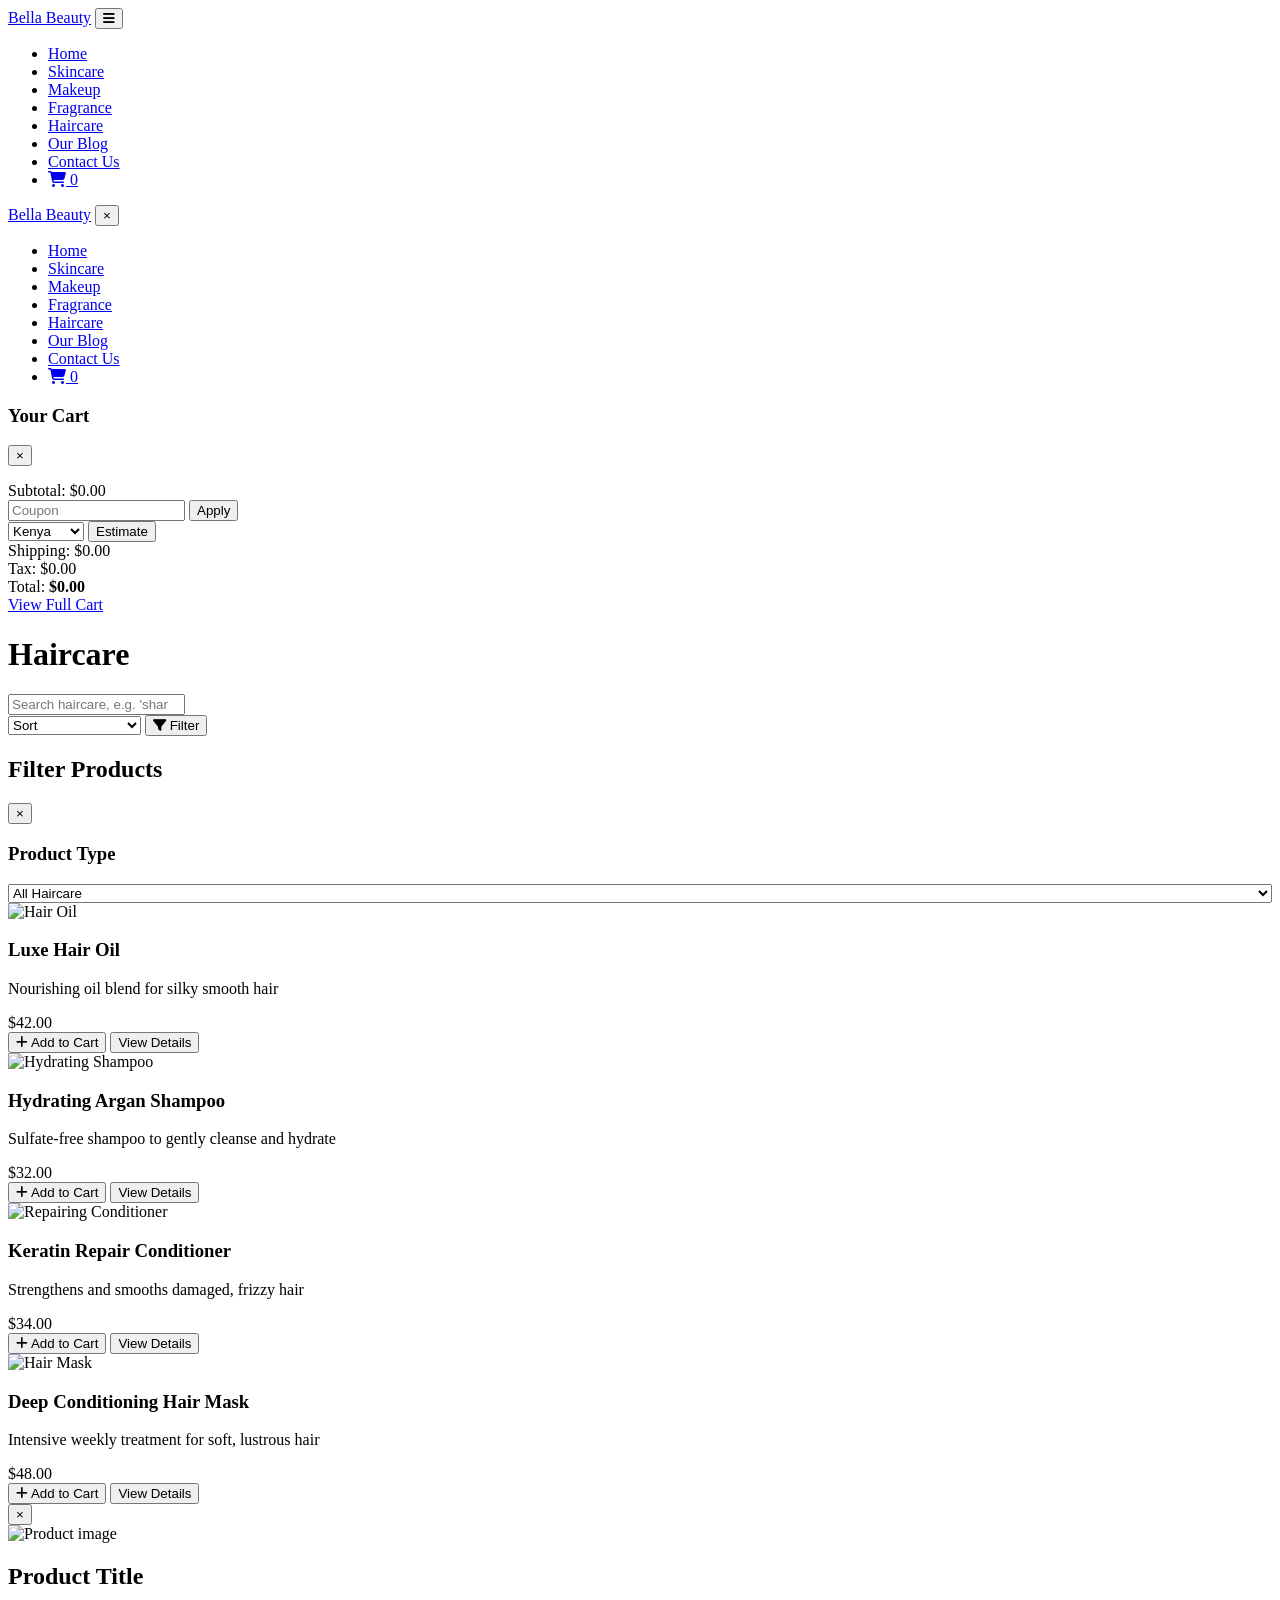
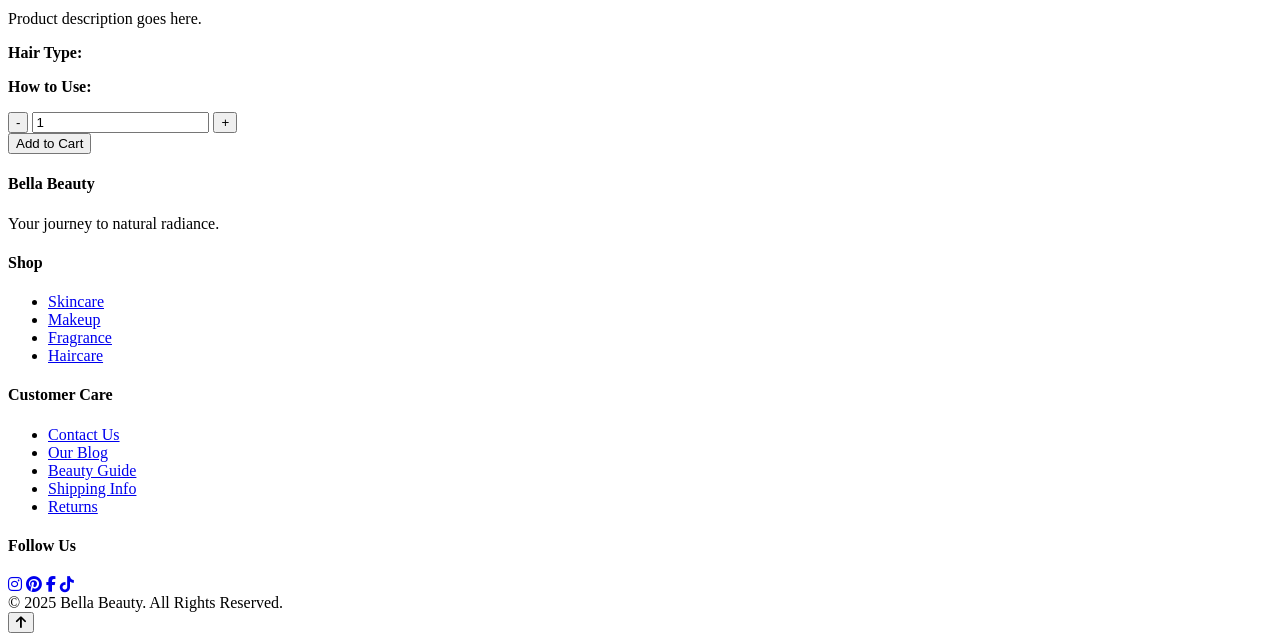
==== haircare.html @ ddce770b "updated project files" ====
<!DOCTYPE html>
<html lang="en">
<head>
    <meta charset="utf-8">
    <meta name="viewport" content="width=device-width,initial-scale=1">
    <title>Haircare — Bella Beauty</title>
    <link rel="preconnect" href="https://fonts.googleapis.com">
    <link rel="preconnect" href="https://fonts.gstatic.com" crossorigin>
    <link href="https://fonts.googleapis.com/css2?family=Lora:wght@400;700&family=Montserrat:wght@400;500;700&display=swap" rel="stylesheet">
    <link rel="stylesheet" href="https://cdnjs.cloudflare.com/ajax/libs/font-awesome/6.5.1/css/all.min.css">
    <link rel="stylesheet" href="products.css">
</head>
<body>
    <header class="main-header">
        <a href="index.html" class="logo">Bella Beauty</a>
        <button id="mobileMenuBtn" class="mobile-menu-btn" aria-label="Open menu" aria-expanded="false">
            <i class="fas fa-bars"></i>
        </button>
        <nav class="main-nav">
            <ul>
                <li><a href="index.html">Home</a></li>
                <li><a href="product-list.html?category=skincare">Skincare</a></li>
                <li><a href="makeup.html">Makeup</a></li>
                <li><a href="fragrance.html">Fragrance</a></li>
                <li><a href="haircare.html" class="active">Haircare</a></li>
                <li><a href="blog.html">Our Blog</a></li>
                <li><a href="contactus.html">Contact Us</a></li>
                <li class="nav-cart">
                    <a href="cart.html" id="cartBtn" aria-label="View cart" class="cart-button">
                        <i class="fas fa-shopping-cart"></i>
                        <span id="cartCount" class="cart-count">0</span>
                    </a>
                </li>
            </ul>
        </nav>
    </header>

    <!-- Mobile Navigation Drawer -->
    <div id="mobileNav" class="mobile-nav" aria-hidden="true">
        <div class="mobile-nav-header">
            <a href="index.html" class="logo">Bella Beauty</a>
            <button id="mobileNavClose" class="mobile-nav-close" aria-label="Close menu">&times;</button>
        </div>
        <ul class="mobile-nav-list">
            <li><a href="index.html">Home</a></li>
            <li><a href="product-list.html?category=skincare">Skincare</a></li>
            <li><a href="makeup.html">Makeup</a></li>
            <li><a href="fragrance.html">Fragrance</a></li>
            <li><a href="haircare.html">Haircare</a></li>
            <li><a href="blog.html">Our Blog</a></li>
            <li><a href="contactus.html">Contact Us</a></li>
            <li class="mobile-nav-cart nav-cart">
                <a href="cart.html" id="mobileCartBtn" aria-label="View cart" class="cart-button">
                    <i class="fas fa-shopping-cart"></i>
                    <span id="mobileCartCount" class="cart-count">0</span>
                </a>
            </li>
        </ul>
    </div>
    <div id="mobileNavOverlay" class="mobile-nav-overlay" aria-hidden="true"></div>

    <!-- Cart Drawer -->
    <div id="cartDrawer" class="cart-drawer" aria-hidden="true">
        <div class="cart-header">
            <h3>Your Cart</h3>
            <button id="closeCart" aria-label="Close cart" class="cart-close">&times;</button>
        </div>
        <div class="cart-body">
            <ul id="cartItems" class="cart-items">
                <!-- dynamically populated -->
            </ul>
        </div>
        <div class="cart-footer">
            <div class="cart-subtotal">Subtotal: <span id="cartSubtotal">$0.00</span></div>
            <div class="cart-footer-controls">
                <div class="drawer-coupon">
                    <input id="drawerCouponInput" type="text" placeholder="Coupon" aria-label="Coupon code">
                    <button id="drawerApplyCoupon" class="btn btn-secondary">Apply</button>
                </div>
                <div class="drawer-shipping">
                    <select id="drawerShippingCountry" aria-label="Country">
                        <option value="KE">Kenya</option>
                        <option value="UG">Uganda</option>
                        <option value="TZ">Tanzania</option>
                        <option value="OTHER">Other</option>
                    </select>
                    <button id="drawerEstimateShipping" class="btn btn-secondary">Estimate</button>
                </div>
                <div class="drawer-summary-rows">
                    <div class="drawer-row">Shipping: <span id="drawerSummaryShipping">$0.00</span></div>
                    <div class="drawer-row">Tax: <span id="drawerSummaryTax">$0.00</span></div>
                    <div class="drawer-row total">Total: <strong id="drawerSummaryTotal">$0.00</strong></div>
                </div>
                <div class="cart-actions">
                    <a href="cart.html" class="btn">View Full Cart</a>
                </div>
            </div>
        </div>
    </div>
    <!-- overlay sits behind the drawer to capture outside clicks -->
    <div id="cartOverlay" class="cart-overlay" aria-hidden="true"></div>

    <!-- Cart Drawer and Overlay have been removed to restore full-page cart view -->
    <main class="main-content">
        <div class="page-title">
            <h1>Haircare</h1>
            <div class="controls">
                <div class="search-wrapper">
                    <input id="productSearch" type="search" placeholder="Search haircare, e.g. 'shampoo'">
                </div>
                <select id="sortSelect" aria-label="Sort products">
                    <option value="default">Sort</option>
                    <option value="price-asc">Price: Low → High</option>
                    <option value="price-desc">Price: High → Low</option>
                    <option value="name-asc">Name: A → Z</option>
                    <option value="name-desc">Name: Z → A</option>
                </select>
                <button class="mobile-filter-toggle">
                    <i class="fas fa-filter"></i> Filter
                </button>
            </div>
        </div>

        <div class="category-filter">
            <div class="filter-header">
                <h2>Filter Products</h2>
                <button class="filter-close" aria-label="Close filters">&times;</button>
            </div>

            <div class="filter-controls-wrapper">
                <div class="filter-group">
                    <h3>Product Type</h3>
                    <div class="filter-options">
                        <select id="typeSelect" aria-label="Filter by product type" style="width:100%;">
                            <option value="">All Haircare</option>
                            <option value="shampoo">Shampoo</option>
                            <option value="conditioner">Conditioner</option>
                            <option value="hair-oil">Hair Oil</option>
                            <option value="treatment">Treatment</option>
                        </select>
                    </div>
                </div>
            </div>
        </div>

        <div class="products-grid">
            <div class="product-card" data-category="haircare" data-type="hair-oil">
                <div class="product-image-container">
                    <div class="spinner"></div>
                    <img src="https://images.unsplash.com/photo-1585232004423-244e0e6904e3?q=80&w=1887&auto=format&fit=crop" alt="Hair Oil">
                </div>
                <div class="product-card-content">
                    <h3>Luxe Hair Oil</h3>
                    <p>Nourishing oil blend for silky smooth hair</p>
                    <div class="product-price">$42.00</div>
                    <div class="product-card-actions">
                        <button class="btn btn-secondary add-to-cart-quick"><i class="fas fa-plus"></i> Add to Cart</button>
                        <button class="btn view-product-btn">View Details</button>
                    </div>
                </div>
            </div>

            <div class="product-card" data-category="haircare" data-type="shampoo">
                <div class="product-image-container">
                    <div class="spinner"></div>
                    <img src="https://images.unsplash.com/photo-1599387737838-66a342198256?q=80&w=1887&auto=format&fit=crop" alt="Hydrating Shampoo">
                </div>
                <div class="product-card-content">
                    <h3>Hydrating Argan Shampoo</h3>
                    <p>Sulfate-free shampoo to gently cleanse and hydrate</p>
                    <div class="product-price">$32.00</div>
                    <div class="product-card-actions">
                        <button class="btn btn-secondary add-to-cart-quick"><i class="fas fa-plus"></i> Add to Cart</button>
                        <button class="btn view-product-btn">View Details</button>
                    </div>
                </div>
            </div>

            <div class="product-card" data-category="haircare" data-type="conditioner">
                <div class="product-image-container">
                    <div class="spinner"></div>
                    <img src="https://images.unsplash.com/photo-1631739133373-96c311a82b84?q=80&w=1887&auto=format&fit=crop" alt="Repairing Conditioner">
                </div>
                <div class="product-card-content">
                    <h3>Keratin Repair Conditioner</h3>
                    <p>Strengthens and smooths damaged, frizzy hair</p>
                    <div class="product-price">$34.00</div>
                    <div class="product-card-actions">
                        <button class="btn btn-secondary add-to-cart-quick"><i class="fas fa-plus"></i> Add to Cart</button>
                        <button class="btn view-product-btn">View Details</button>
                    </div>
                </div>
            </div>

            <div class="product-card" data-category="haircare" data-type="treatment">
                <div class="product-image-container">
                    <div class="spinner"></div>
                    <img src="https://images.unsplash.com/photo-1559599238-3087932316b7?q=80&w=1887&auto=format&fit=crop" alt="Hair Mask">
                </div>
                <div class="product-card-content">
                    <h3>Deep Conditioning Hair Mask</h3>
                    <p>Intensive weekly treatment for soft, lustrous hair</p>
                    <div class="product-price">$48.00</div>
                    <div class="product-card-actions">
                        <button class="btn btn-secondary add-to-cart-quick"><i class="fas fa-plus"></i> Add to Cart</button>
                        <button class="btn view-product-btn">View Details</button>
                    </div>
                </div>
            </div>
        </div>
    </main>

    <!-- Product Modal -->
    <div id="productModal" class="product-modal" aria-hidden="true">
        <div class="product-modal-overlay" tabindex="-1"></div>
        <div class="product-modal-content" role="dialog" aria-modal="true" aria-labelledby="modalTitle">
            <button class="product-modal-close" aria-label="Close modal">&times;</button>
            <div class="product-modal-body">
                <div class="product-modal-image">
                    <img id="modalImage" src="" alt="Product image">
                </div>
                <div class="product-modal-details">
                    <h2 id="modalTitle">Product Title</h2>
                    <p id="modalDescription">Product description goes here.</p>
                    <div id="modalPrice" class="product-price"></div>
                    <div class="product-info-tabs">
                        <p><strong>Hair Type:</strong> <span id="modalHairType"></span></p>
                        <p><strong>How to Use:</strong> <span id="modalUsage"></span></p>
                    </div>
                    <div class="product-modal-actions">
                        <div class="qty-control">
                            <button id="modalQtyDown" class="qty-btn" aria-label="Decrease quantity">-</button>
                            <input id="modalQtyInput" type="number" value="1" min="1" aria-label="Quantity">
                            <button id="modalQtyUp" class="qty-btn" aria-label="Increase quantity">+</button>
                        </div>
                        <button id="modalAddToCart" class="btn">Add to Cart</button>
                    </div>
                </div>
            </div>
        </div>
    </div>

    <footer class="main-footer">
        <div class="footer-content">
            <div class="footer-section">
                <h4>Bella Beauty</h4>
                <p>Your journey to natural radiance.</p>
            </div>
            <div class="footer-section">
                <h4>Shop</h4>
                <ul>
                    <li><a href="product-list.html?category=skincare">Skincare</a></li>
                    <li><a href="makeup.html">Makeup</a></li>
                    <li><a href="fragrance.html">Fragrance</a></li>
                    <li><a href="haircare.html">Haircare</a></li>
                </ul>
            </div>
            <div class="footer-section">
                <h4>Customer Care</h4>
                <ul>
                    <li><a href="contactus.html">Contact Us</a></li>
                    <li><a href="blog.html">Our Blog</a></li>
                    <li><a href="#">Beauty Guide</a></li>
                    <li><a href="#">Shipping Info</a></li>
                    <li><a href="#">Returns</a></li>
                </ul>
            </div>
            <div class="footer-section">
                <h4>Follow Us</h4>
                <div class="social-links">
                    <a href="#"><i class="fab fa-instagram"></i></a>
                    <a href="#"><i class="fab fa-pinterest"></i></a>
                    <a href="#"><i class="fab fa-facebook-f"></i></a>
                    <a href="#"><i class="fab fa-tiktok"></i></a>
                </div>
            </div>
        </div>
        <div class="footer-bottom">
            &copy; 2025 Bella Beauty. All Rights Reserved.
        </div>
    </footer>

    <button id="backToTopBtn" class="back-to-top" title="Go to top"><i class="fas fa-arrow-up"></i></button>

    <script src="products.js" defer></script>

    <script>
        // This script is specific to the haircare page
        document.addEventListener('DOMContentLoaded', function() {
            const grid = document.querySelector('.products-grid');
            const modal = document.getElementById('productModal');
            if (!grid || !modal) return;

            const modalCloseBtn = modal.querySelector('.product-modal-close');
            const modalOverlay = modal.querySelector('.product-modal-overlay');
            const modalQtyInput = document.getElementById('modalQtyInput');
            const modalQtyUp = document.getElementById('modalQtyUp');
            const modalQtyDown = document.getElementById('modalQtyDown');
            const modalAddToCartBtn = document.getElementById('modalAddToCart');

            function openModal(productData) {
                document.getElementById('modalImage').src = productData.img;
                document.getElementById('modalImage').alt = productData.title;
                document.getElementById('modalTitle').innerText = productData.title;
                document.getElementById('modalDescription').innerText = productData.description;
                document.getElementById('modalPrice').innerText = productData.priceText;
                document.getElementById('modalHairType').innerText = productData.hairType;
                document.getElementById('modalUsage').innerText = productData.usage;
                
                modalQtyInput.value = 1;
                modal.dataset.productId = productData.id;
                modal.dataset.productTitle = productData.title;
                modal.dataset.productPrice = productData.price;
                modal.dataset.productImg = productData.img;

                modal.classList.add('open');
                modal.setAttribute('aria-hidden', 'false');
            }

            function closeModal() {
                modal.classList.remove('open');
                modal.setAttribute('aria-hidden', 'true');
            }

            grid.addEventListener('click', e => {
                const viewBtn = e.target.closest('.view-product-btn');
                if (!viewBtn) return;

                const card = viewBtn.closest('.product-card');
                const title = card.querySelector('h3')?.innerText?.trim() || 'Product';
                
                // In a real app, this would come from an API or a shared data object
                const productDetails = {
                    'luxe-hair-oil': { hairType: 'All Hair Types, especially dry or frizzy', usage: 'Apply a few drops to damp or dry hair.' },
                    'hydrating-argan-shampoo': { hairType: 'Dry, Normal Hair', usage: 'Lather into wet hair, rinse thoroughly.' },
                    'keratin-repair-conditioner': { hairType: 'Damaged, Color-Treated Hair', usage: 'Apply after shampooing, leave for 2-3 mins, rinse.' },
                    'deep-conditioning-hair-mask': { hairType: 'All Hair Types', usage: 'Use weekly. Apply to clean, damp hair for 10-15 mins, then rinse.' },
                };
                const id = title.toLowerCase().replace(/[^a-z0-9]+/g,'-');
                const details = productDetails[id] || { hairType: 'All Hair Types', usage: 'As needed' };

                openModal({
                    id: id,
                    title: title,
                    description: card.querySelector('p')?.innerText || '',
                    priceText: card.querySelector('.product-price')?.innerText || '$0',
                    price: parseFloat((card.querySelector('.product-price')?.innerText || '$0').replace(/[^0-9.-]+/g,'')) || 0,
                    img: card.querySelector('img')?.src || '',
                    hairType: details.hairType,
                    usage: details.usage
                });
            });

            modalCloseBtn.addEventListener('click', closeModal);
            modalOverlay.addEventListener('click', closeModal);
            modalQtyUp.addEventListener('click', () => modalQtyInput.value = parseInt(modalQtyInput.value) + 1);
            modalQtyDown.addEventListener('click', () => modalQtyInput.value = Math.max(1, parseInt(modalQtyInput.value) - 1));

            modalAddToCartBtn.addEventListener('click', () => {
                // The core "add to cart" logic is now handled by the global products.js script.
                // That script also handles the UI feedback.
            });
        });
    </script>
    <script>
        // Mobile filter toggle
        const mobileFilterBtn = document.querySelector('.mobile-filter-toggle');
        const filterPanel = document.querySelector('.category-filter');
        const filterCloseBtn = document.querySelector('.filter-close');

        if (mobileFilterBtn) {
            mobileFilterBtn.addEventListener('click', () => {
                filterPanel.classList.add('active');
            });
        }

        if (filterCloseBtn) {
            filterCloseBtn.addEventListener('click', () => {
                filterPanel.classList.remove('active');
            });
        }

    // Filter / Search / Sort functionality
    const grid = document.querySelector('.products-grid');
    const searchInput = document.getElementById('productSearch');
    const sortSelect = document.getElementById('sortSelect');
    const typeSelect = document.getElementById('typeSelect');

        // Helper to get live list of product elements
        const productsList = () => Array.from(grid.querySelectorAll('.product-card'));

        function applyFilters() {
            const activeType = typeSelect ? typeSelect.value : '';
            const q = (searchInput?.value || '').trim().toLowerCase();

            let items = productsList().filter(p => {
                const typeOk = !activeType || p.dataset.type === activeType;
                const text = ((p.querySelector('h3')?.innerText || '') + ' ' + (p.querySelector('p')?.innerText || '')).toLowerCase();
                const searchOk = !q || text.includes(q);
                return typeOk && searchOk;
            });

            // Sorting
            const sort = sortSelect?.value || 'default';
            if (sort === 'price-asc' || sort === 'price-desc') {
                items.sort((a,b) => {
                    const pa = parseFloat((a.querySelector('.product-price')?.innerText || '0').replace(/[^0-9.-]+/g,'')) || 0;
                    const pb = parseFloat((b.querySelector('.product-price')?.innerText || '0').replace(/[^0-9.-]+/g,'')) || 0;
                    return sort === 'price-asc' ? pa - pb : pb - pa;
                });
            } else if (sort === 'name-asc' || sort === 'name-desc') {
                items.sort((a,b) => {
                    const na = (a.querySelector('h3')?.innerText || '').toLowerCase();
                    const nb = (b.querySelector('h3')?.innerText || '').toLowerCase();
                    if (na < nb) return sort === 'name-asc' ? -1 : 1;
                    if (na > nb) return sort === 'name-asc' ? 1 : -1;
                    return 0;
                });
            }

            // Update DOM: show matching items and append them in sorted order
            const all = productsList();
            all.forEach(p => p.style.display = 'none');
            items.forEach(p => {
                p.style.display = 'block';
                grid.appendChild(p);
            });
        }

        // Listeners
        if (typeSelect) typeSelect.addEventListener('change', () => { applyFilters(); if (window.innerWidth <= 768) filterPanel.classList.remove('active'); });
        if (searchInput) searchInput.addEventListener('input', () => applyFilters());
        if (sortSelect) sortSelect.addEventListener('change', () => applyFilters());

        applyFilters();

        // Cart functionality
        const CART_KEY = 'bella_cart_v1';
        let cart = loadCart();
        const cartCountEl = document.getElementById('cartCount');

        function loadCart() {
            try {
                const raw = localStorage.getItem(CART_KEY);
                return raw ? JSON.parse(raw) : { items: [] };
            } catch (err) {
                return { items: [] };
            }
        }

        function saveCart() {
            localStorage.setItem(CART_KEY, JSON.stringify(cart));
        }

        function renderCartCount() {
            const count = cart.items.reduce((s, it) => s + it.qty, 0);
            if (cartCountEl) cartCountEl.innerText = count;
        }

        renderCartCount();

        document.addEventListener('click', (e) => {
            const btn = e.target.closest('.btn.btn-secondary');
            if (!btn) return;
            e.preventDefault();
            const card = btn.closest('.product-card');
            if (!card) return;
            const title = card.querySelector('h3')?.innerText?.trim() || 'Product';
            const img = card.querySelector('img')?.src || '';
            const priceText = card.querySelector('.product-price')?.innerText || '$0';
            const price = parseFloat(priceText.replace(/[^0-9.-]+/g,'')) || 0;
            const id = title.toLowerCase().replace(/[^a-z0-9]+/g,'-');

            cart.items = cart.items || [];
            const existing = cart.items.find(i => i.id === id);
            if (existing) existing.qty += 1;
            else cart.items.push({ id, title, price, img, qty: 1 });
            
            saveCart();
            renderCartCount();

            if (cartCountEl) {
                cartCountEl.closest('.cart-button').classList.add('pulse');
                setTimeout(() => {
                    cartCountEl.closest('.cart-button').classList.remove('pulse');
                }, 350);
            }
        });
    </script>
</body>
</html>
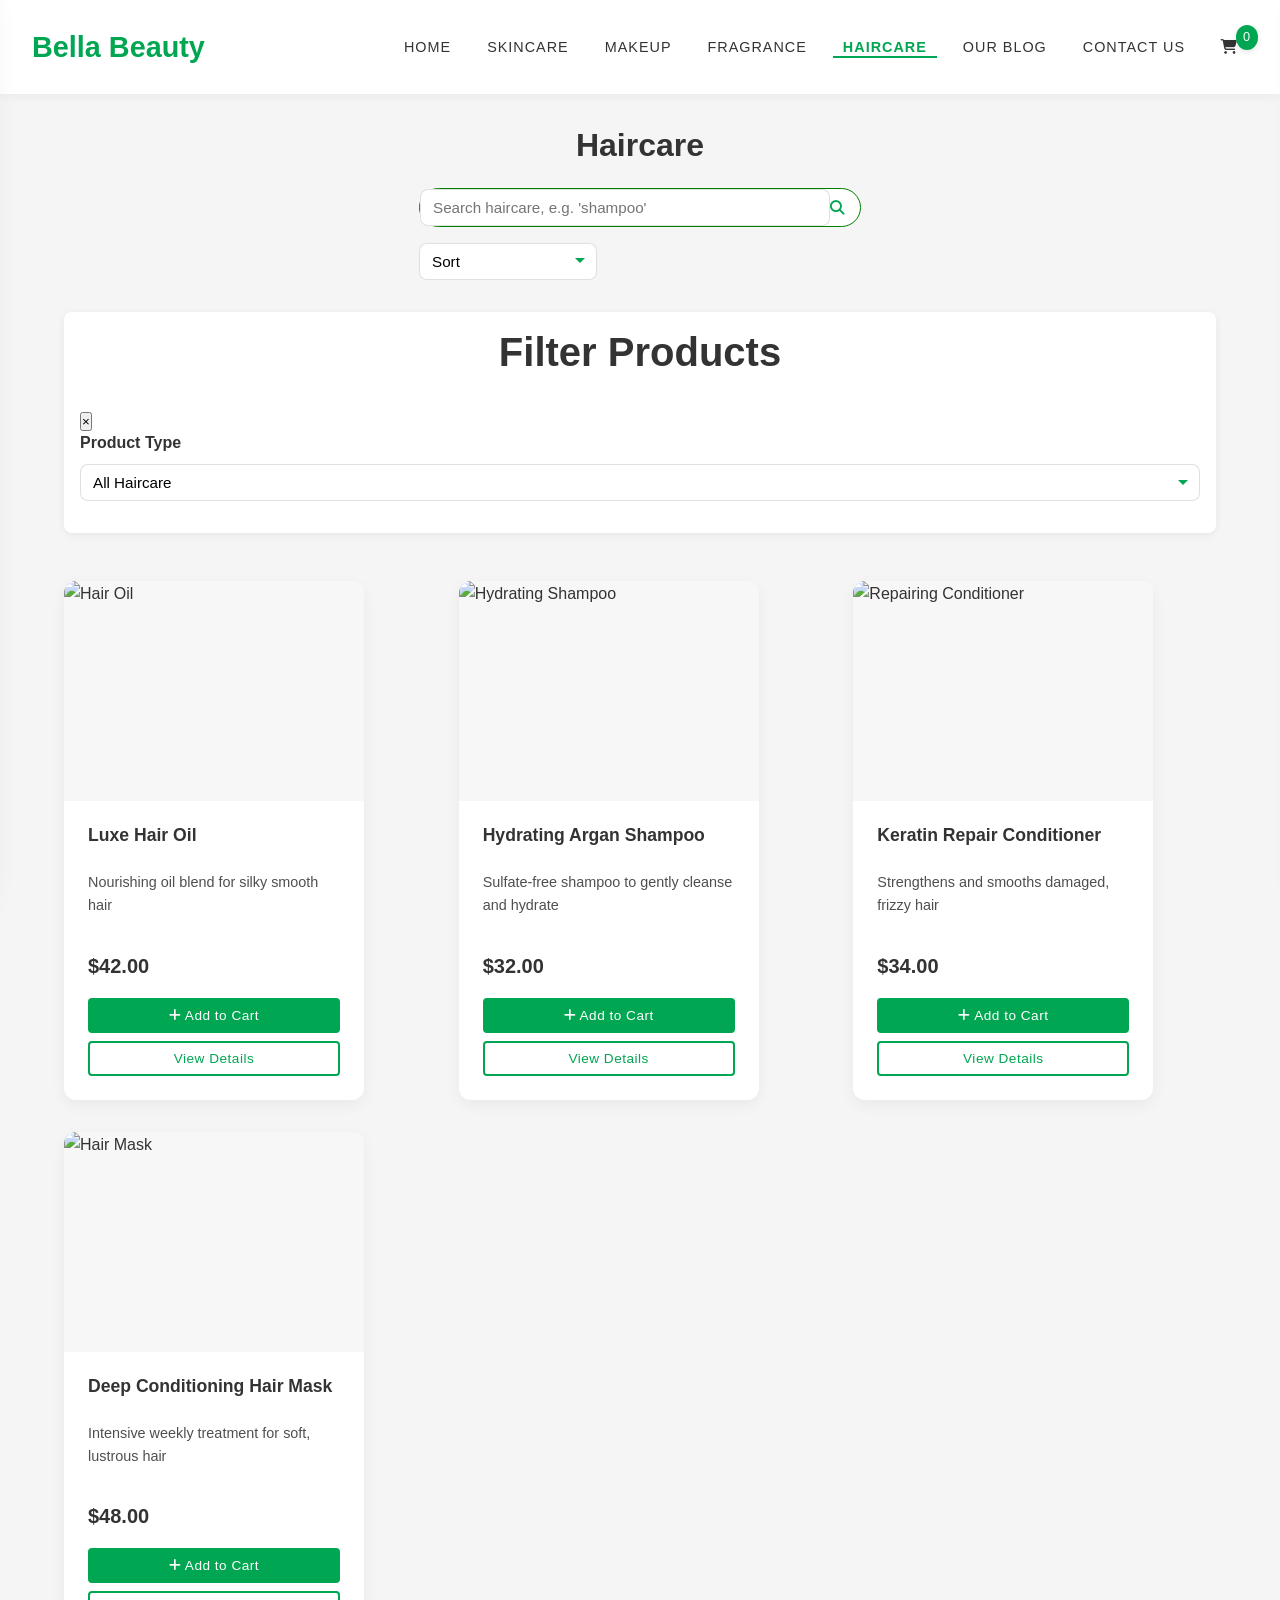
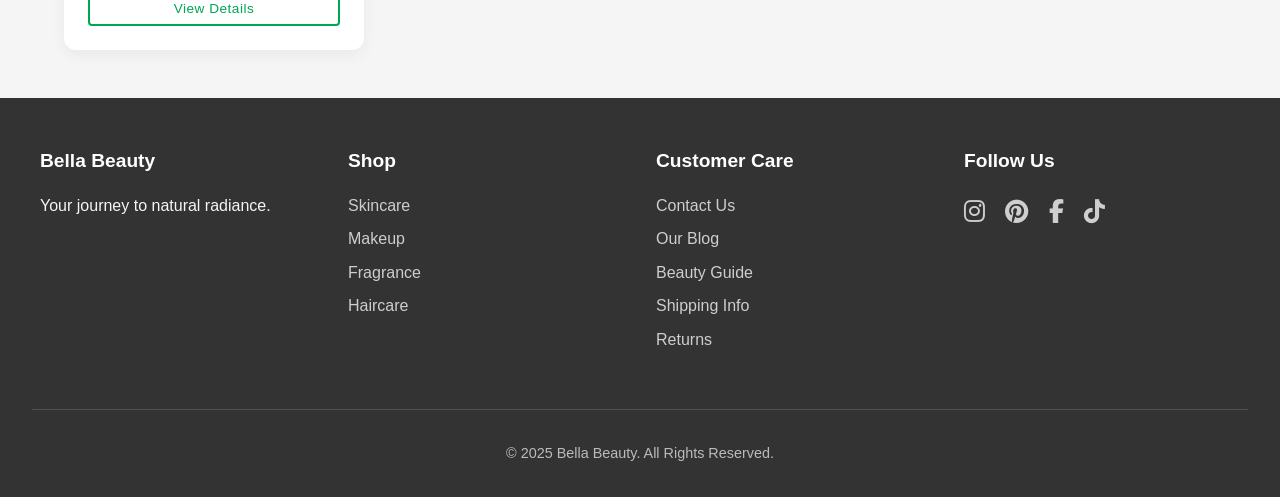
==== commit b5773c34: "updated project files" ====
--- a/haircare.html
+++ b/haircare.html
@@ -12,13 +12,13 @@
 </head>
 <body>
     <header class="main-header">
-        <a href="index.html" class="logo">Bella Beauty</a>
+        <a href="products.html" class="logo">Bella Beauty</a>
         <button id="mobileMenuBtn" class="mobile-menu-btn" aria-label="Open menu" aria-expanded="false">
             <i class="fas fa-bars"></i>
         </button>
         <nav class="main-nav">
             <ul>
-                <li><a href="index.html">Home</a></li>
+                <li><a href="products.html">Home</a></li>
                 <li><a href="product-list.html?category=skincare">Skincare</a></li>
                 <li><a href="makeup.html">Makeup</a></li>
                 <li><a href="fragrance.html">Fragrance</a></li>
@@ -38,11 +38,11 @@
     <!-- Mobile Navigation Drawer -->
     <div id="mobileNav" class="mobile-nav" aria-hidden="true">
         <div class="mobile-nav-header">
-            <a href="index.html" class="logo">Bella Beauty</a>
+            <a href="products.html" class="logo">Bella Beauty</a>
             <button id="mobileNavClose" class="mobile-nav-close" aria-label="Close menu">&times;</button>
         </div>
         <ul class="mobile-nav-list">
-            <li><a href="index.html">Home</a></li>
+            <li><a href="products.html">Home</a></li>
             <li><a href="product-list.html?category=skincare">Skincare</a></li>
             <li><a href="makeup.html">Makeup</a></li>
             <li><a href="fragrance.html">Fragrance</a></li>
--- a/products.css
+++ b/products.css
@@ -0,0 +1,1586 @@
+/* --- CSS STYLES --- */
+
+/* 1. Global Styles & Variables */
+:root {
+    --font-heading: 'Montserrat', sans-serif; /* Changed from Lora */
+    --font-body: 'Montserrat', sans-serif;
+    --color-primary: #00a651; /* MyDawa Green */
+    --color-secondary: #4f4f4f; /* Dark Gray for text */
+    --color-accent: #008a44; /* Darker Green for hover/accent */
+    --color-dark: #333333; /* Near Black for headings */
+    --color-light: #f5f5f5; /* Light Gray background */
+    --color-panel: #ffffff; /* White panel background */
+    --color-white: #ffffff;
+    --container-width: 1200px;
+}
+
+* {
+    margin: 0;
+    padding: 0;
+    box-sizing: border-box;
+}
+
+body {
+    font-family: var(--font-body);
+    color: var(--color-dark);
+    background-color: var(--color-light);
+    line-height: 1.6;
+}
+
+h1, h2, h3 {
+    font-family: var(--font-heading);
+    font-weight: 700;
+    line-height: 1.2;
+}
+
+h1 { font-size: 3.5rem; }
+h2 { font-size: 2.5rem; text-align: center; margin-bottom: 2rem; }
+h3 { font-size: 1.5rem; }
+
+p { margin-bottom: 1rem; }
+a { text-decoration: none; color: var(--color-dark); }
+img { max-width: 100%; display: block; }
+
+.container {
+    max-width: var(--container-width);
+    margin: 0 auto;
+    padding: 3rem 1.5rem;
+}
+
+.btn {
+    display: inline-block;
+    padding: 12px 30px;
+    font-family: var(--font-body);
+    font-weight: 500;
+    text-transform: uppercase;
+    letter-spacing: 1px;
+    border: 2px solid var(--color-primary);
+    background-color: var(--color-white);
+    color: var(--color-primary);
+    transition: all 0.3s ease;
+    cursor: pointer;
+    border-radius: 4px; /* Sharper corners */
+}
+
+.btn:hover {
+    background-color: var(--color-primary);
+    color: var(--color-white);
+    transform: translateY(-2px);
+}
+
+.btn-secondary {
+    background-color: transparent;
+    color: var(--color-primary);
+}
+
+.btn-secondary:hover {
+    background-color: var(--color-primary);
+    color: var(--color-white);
+}
+
+/* Style for buttons inside product cards */
+.product-card .btn-secondary {
+    background-color: var(--color-primary);
+    color: var(--color-white);
+}
+
+/* Section header: title + action button */
+.section-header {
+    display: flex;
+    flex-direction: column; /* place button below the title */
+    align-items: flex-start;
+    gap: 0.5rem;
+    margin-bottom: 1.25rem;
+}
+
+/* center the action button when the header is stacked */
+.section-header .btn { align-self: center; }
+
+.btn.btn-outline {
+    background: transparent;
+    color: var(--color-primary);
+    border: 2px solid var(--color-primary);
+    padding: 10px 18px;
+    border-radius: 8px;
+    font-weight: 600;
+}
+.btn.btn-outline:hover {
+    background: var(--color-primary);
+    color: var(--color-white);
+}
+
+/* 2. Header & Navigation */
+.main-header {
+    display: flex;
+    justify-content: space-between;
+    align-items: center;
+    padding: 1.5rem 2rem;
+    background-color: var(--color-white);
+    position: sticky;
+    top: 0;
+    z-index: 100;
+    box-shadow: 0 2px 10px rgba(0,0,0,0.05);
+}
+
+.logo {
+    font-family: var(--font-heading);
+    font-size: 1.8rem;
+    font-weight: 700;
+    color: var(--color-primary);
+}
+
+/* Mobile menu button (hidden on desktop) */
+.mobile-menu-btn {
+    display: none;
+    background: transparent;
+    border: none;
+    font-size: 1.35rem;
+    color: var(--color-dark);
+    cursor: pointer;
+    padding: 8px;
+}
+
+.main-nav ul {
+    display: flex;
+    list-style: none;
+}
+.main-nav ul { gap: 1rem; } /* Use gap for consistent spacing */
+
+.main-nav li {
+    margin-left: 0; /* Remove margin in favor of gap */
+}
+
+.main-nav a {
+    font-weight: 500;
+    text-transform: uppercase;
+    letter-spacing: 1px;
+    font-size: 0.9rem;
+    position: relative;
+    padding-bottom: 5px;
+}
+
+/* Adjust nav link padding for better hover appearance */
+.main-nav li a {
+    padding: 8px 10px; /* Adjust horizontal padding */
+}
+
+.main-nav a::after {
+    content: '';
+    position: absolute;
+    bottom: 5px; /* Position it slightly higher */
+    left: 50%; /* Start from the center */
+    transform: translateX(-50%); /* Center the element */
+    width: 0; /* Start with no width */
+    height: 2px;
+    background-color: var(--color-primary);
+    transition: width 0.3s ease;
+}
+
+.dropdown-menu a:hover {
+    background-color: rgba(0, 166, 81, 0.05);
+    color: var(--color-primary);
+    border-left-color: var(--color-primary);
+    padding-left: calc(1.5rem + 3px);
+}
+
+/* Nested dropdown (submenu) styles */
+.has-submenu {
+    position: relative;
+}
+
+.submenu {
+    position: absolute;
+    top: 0;
+    left: 100%;
+    background: var(--color-white);
+    min-width: 220px;
+    padding: 0.75rem 0;
+    box-shadow: 0 4px 12px rgba(0,0,0,0.1);
+    border-radius: 8px;
+    opacity: 0;
+    visibility: hidden;
+    transform: translateX(10px);
+    transition: all 0.3s ease;
+    display: flex;
+    flex-direction: column;
+}
+
+.has-submenu:hover > .submenu {
+    opacity: 1;
+    visibility: visible;
+    transform: translateX(0);
+}
+
+.submenu-trigger {
+    display: flex !important;
+    justify-content: space-between;
+    align-items: center;
+}
+
+.submenu a {
+    padding: 0.75rem 1.5rem;
+    white-space: nowrap;
+}
+
+/* Mobile submenu level 2 styles */
+.mobile-submenu.level-2 {
+    margin-left: 1rem;
+    font-size: 0.9rem;
+}
+
+.mobile-submenu-toggle.level-2 {
+    font-size: 0.95rem;
+    padding-left: 1rem;
+}
+
+/* Mobile submenu styles */
+.mobile-submenu-toggle {
+    width: 100%;
+    text-align: left;
+    padding: 0.75rem 0.5rem;
+    background: none;
+    border: none;
+    font-size: 1rem;
+    font-weight: 600;
+    display: flex;
+    justify-content: space-between;
+    align-items: center;
+    cursor: pointer;
+}
+
+.mobile-submenu-toggle i {
+    transition: transform 0.3s ease;
+}
+
+.mobile-submenu-toggle.active i {
+    transform: rotate(180deg);
+}
+
+.mobile-submenu {
+    display: none;
+    padding-left: 0.5rem;
+    margin: 0.5rem 0;
+    border-left: 2px solid var(--color-primary);
+}
+
+.mobile-submenu.active {
+    display: flex;
+    flex-direction: column;
+    gap: 0.25rem;
+}
+
+.mobile-submenu li {
+    margin: 0;
+    width: 100%;
+}
+
+.mobile-submenu a {
+    padding: 0.75rem 1rem;
+    font-size: 0.95rem;
+    opacity: 0.9;
+    display: block;
+    transition: all 0.2s ease;
+}
+
+.mobile-submenu a:hover,
+.mobile-submenu a:focus {
+    background-color: rgba(0, 166, 81, 0.05);
+    color: var(--color-primary);
+    opacity: 1;
+}
+
+/* Mobile submenu styles from restored JS */
+.mobile-submenu-toggle {
+    display: flex;
+    justify-content: space-between;
+    align-items: center;
+    cursor: pointer;
+}
+
+.mobile-submenu-toggle i {
+    transition: transform 0.3s ease;
+}
+
+.mobile-submenu-toggle.active i {
+    transform: rotate(180deg);
+}
+
+.mobile-submenu {
+    padding-left: 1rem;
+    margin-top: 0.5rem;
+    border-left: 2px solid var(--color-primary);
+}
+
+.mobile-submenu li a {
+    padding: 0.5rem 1rem;
+    font-size: 0.9rem;
+    display: block;
+}
+
+.mobile-submenu li a:hover {
+    background-color: rgba(0, 166, 81, 0.05);
+}
+
+/* Mobile navigation drawer */
+.mobile-nav {
+    position: fixed;
+    left: 0;
+    top: 0;
+    height: 100vh;
+    width: 280px;
+    background: var(--color-white);
+    box-shadow: 12px 0 30px rgba(0,0,0,0.12);
+    transform: translateX(-110%);
+    transition: transform 0.3s ease;
+    z-index: 250;
+    display: flex;
+    flex-direction: column;
+}
+.mobile-nav.open { transform: translateX(0); }
+.mobile-nav-header { display:flex; align-items:center; justify-content:space-between; padding:1rem 1.25rem; border-bottom:1px solid rgba(0,0,0,0.05); }
+.mobile-nav-list { list-style:none; padding:1rem; margin:0; display:flex; flex-direction:column; gap:0.5rem; }
+.mobile-nav-list > li > a {
+    padding: 0.75rem 0.5rem;
+    display: block;
+    font-weight: 600;
+    border-radius: 6px;
+    transition: background-color 0.2s ease, color 0.2s ease;
+}
+.mobile-nav-list > li > a:hover { background-color: rgba(0, 166, 81, 0.05); color: var(--color-primary); }
+.mobile-nav-close { background:transparent; border:none; font-size:1.5rem; cursor:pointer; }
+.mobile-nav-cart { margin-top: 1rem; }
+
+.mobile-nav-overlay {
+    position: fixed;
+    inset: 0;
+    background: rgba(0,0,0,0.45);
+    opacity: 0;
+    visibility: hidden;
+    transition: opacity 0.2s ease, visibility 0.2s ease;
+    z-index: 240;
+}
+.mobile-nav-overlay.open { opacity: 1; visibility: visible; }
+
+.main-nav a:hover::after {
+    width: 100%;
+}
+
+.main-nav a.active, .main-nav a.active:hover {
+    color: var(--color-primary);
+    font-weight: 700;
+}
+
+.main-nav a.active::after {
+    width: calc(100% - 24px); /* Match the width of the text area */
+    width: 100%; /* Full width for active link */
+}
+
+/* 3. Hero Section */
+.hero {
+    display: flex;
+    align-items: center;
+    justify-content: center;
+    text-align: center;
+    height: 90vh;
+    color: var(--color-white);
+    background: linear-gradient(rgba(0, 166, 81, 0.8), rgba(0, 138, 68, 0.8)), 
+                url('https://images.unsplash.com/photo-1522335789203-aabd1fc54bc9?q=80&w=2087&auto=format&fit=crop') 
+                no-repeat center center/cover;
+    padding: 0 2rem;
+}
+
+.hero-content h1 {
+    margin-bottom: 1rem;
+    text-shadow: 2px 2px 4px rgba(0,0,0,0.2);
+}
+
+.hero-content p {
+    font-size: 1.2rem;
+    max-width: 600px;
+    margin: 0 auto 2rem auto;
+}
+
+/* 4. Features Bar */
+.features-bar {
+    background-color: var(--color-white);
+    padding: 1.5rem 2rem;
+    border-bottom: 1px solid rgba(0,0,0,0.1);
+}
+
+.features-content {
+    /* Converted to a marquee container: hold a horizontally-scrolling track */
+    position: relative;
+    overflow: hidden;
+    max-width: var(--container-width);
+    margin: 0 auto;
+}
+
+.feature-item {
+    display: flex;
+    align-items: center;
+    font-size: 0.9rem;
+    font-weight: 500;
+    margin: 0.5rem 1rem;
+}
+
+.feature-item i {
+    color: var(--color-primary);
+    font-size: 1.5rem;
+    margin-right: 0.75rem;
+}
+
+/* Marquee track for continuous left-right scrolling */
+.features-track {
+    display: flex;
+    gap: 2.5rem;
+    align-items: center;
+    white-space: nowrap;
+}
+.features-track .feature-item { flex: 0 0 auto; margin: 0; }
+
+/* marquee animation - we translate the track by 50% because its content is duplicated */
+@keyframes marquee {
+    0% { transform: translateX(-50%); }
+    100% { transform: translateX(0); }
+}
+.features-track {
+    animation: marquee var(--marquee-duration, 18s) linear infinite;
+}
+.features-content:hover .features-track { animation-play-state: paused; }
+
+/* make sure track is responsive on small screens */
+@media (max-width: 480px) {
+    .features-track { gap: 1.25rem; }
+    .feature-item { font-size: 0.85rem; }
+}
+
+/* 5. Products Slider */
+.products-wrapper {
+    position: relative;
+    padding: 0 40px;
+    margin-top: 2rem;
+}
+
+.products-slider {
+    display: flex;
+    gap: 2rem;
+    overflow-x: auto;
+    scroll-behavior: smooth;
+    scrollbar-width: none; /* Firefox */
+    -ms-overflow-style: none; /* IE and Edge */
+    scroll-snap-type: x mandatory;
+    padding: 1rem 0;
+}
+
+.products-slider::-webkit-scrollbar {
+    display: none; /* Chrome, Safari, Opera */
+}
+
+.scroll-btn {
+    position: absolute;
+    top: 50%;
+    transform: translateY(-50%);
+    width: 40px;
+    height: 40px;
+    border-radius: 50%;
+    background-color: var(--color-white);
+    border: 1px solid var(--color-primary);
+    color: var(--color-primary);
+    cursor: pointer;
+    display: flex;
+    align-items: center;
+    justify-content: center;
+    box-shadow: 0 2px 5px rgba(0,0,0,0.1);
+    transition: all 0.3s ease;
+    z-index: 10;
+}
+
+.scroll-btn:hover {
+    background-color: var(--color-primary);
+    color: var(--color-white);
+}
+
+.scroll-left {
+    left: 0;
+}
+
+.scroll-right {
+    right: 0;
+}
+
+.product-card {
+    background-color: var(--color-white);
+    border-radius: 12px;
+    overflow: hidden;
+    box-shadow: 0 5px 15px rgba(0,0,0,0.05);
+    transition: transform 0.3s ease, box-shadow 0.3s ease;
+    /* For slider */
+    flex-shrink: 0;
+    width: 300px;
+    /* For grid layout: use flexbox to structure the card internally */
+    display: flex;
+    flex-direction: column;
+    scroll-snap-align: start;
+}
+
+.product-card:hover {
+    transform: translateY(-10px);
+    box-shadow: 0 15px 30px rgba(0,0,0,0.1);
+}
+
+.product-card .product-image-container {
+    position: relative;
+    background-color: #f7f7f7; /* Placeholder color */
+    width: 100%;
+    height: 220px;
+    overflow: hidden;
+}
+
+.product-card .product-image-container .spinner {
+    position: absolute;
+    top: 50%;
+    left: 50%;
+    width: 30px;
+    height: 30px;
+    margin: -15px 0 0 -15px;
+    border: 3px solid rgba(0, 0, 0, 0.1);
+    border-left-color: var(--color-primary);
+    border-radius: 50%;
+    animation: spin 1s linear infinite;
+    z-index: 1;
+    transition: opacity 0.3s ease;
+}
+
+@keyframes spin {
+    to { transform: rotate(360deg); }
+}
+
+.product-card img {
+    width: 100%;
+    height: 100%;
+    object-fit: cover;
+    opacity: 0;
+    transition: opacity 0.4s ease-in-out;
+}
+
+.product-card-content {
+    padding: 1.5rem;
+    text-align: left; /* Align text to the left for better readability */
+    display: flex;
+    flex-direction: column;
+    flex-grow: 1; /* Allow content to fill the card height */
+}
+
+.product-card h3 {
+    margin-bottom: 0.5rem;
+    font-size: 1.1rem; /* Adjust font size for better fit */
+    min-height: 2.4rem; /* Reserve space for two lines of text to prevent layout shifts */
+    color: var(--color-dark);
+}
+
+.product-card p {
+    color: var(--color-secondary);
+    font-size: 0.9rem;
+    margin-bottom: 1rem;
+    flex-grow: 1; /* Push content below it to the bottom */
+}
+
+.product-price {
+    font-size: 1.25rem;
+    font-weight: 700;
+    color: var(--color-dark);
+    margin: 1rem 0;
+}
+
+.product-rating {
+    /* color: #fbbf24; */
+    display: none; /* Hide ratings to match mydawa style */
+    margin-bottom: 1rem;
+}
+
+/* 6. Beauty Philosophy Section */
+.innovation {
+    background-color: var(--color-white);
+    text-align: center;
+}
+
+.innovation-content {
+    max-width: 800px;
+    margin: 0 auto;
+}
+
+.innovation-content p {
+    font-size: 1.1rem;
+    color: var(--color-secondary);
+    margin-bottom: 2rem;
+}
+
+/* 7. Reviews Section with tilted split background */
+.reviews {
+    text-align: center;
+    position: relative;
+    padding: 4rem 0;
+    overflow: hidden;
+}
+
+/* Create tilted split background using pseudo-element */
+.reviews::before {
+    content: '';
+    position: absolute;
+    top: 0;
+    left: 0;
+    width: 150%; /* wider than container to account for rotation */
+    height: 100%;
+    background: linear-gradient(
+        to right,
+        var(--color-primary) 50%,
+        var(--color-white) 50%
+    );
+    transform: rotate(-30deg);
+    transform-origin: top left;
+    z-index: -1;
+}
+
+/* Adjust heading color for better contrast */
+.reviews h2 {
+    color: var(--color-white);
+    position: relative;
+    margin-bottom: 3rem;
+}
+
+.review-cards {
+    /* Converted to horizontal carousel */
+    display: flex;
+    gap: 1.25rem;
+    margin-top: 2rem;
+    overflow-x: auto;
+    scroll-behavior: smooth;
+    -ms-overflow-style: none; /* IE/Edge */
+    scrollbar-width: none; /* Firefox */
+    scroll-snap-type: x mandatory;
+    padding-bottom: 0.5rem;
+}
+
+.review-card {
+    background-color: var(--color-white);
+    padding: 2rem;
+    width: 320px;
+    min-width: 280px;
+    border-radius: 12px;
+    box-shadow: 0 8px 24px rgba(0,0,0,0.12);
+    scroll-snap-align: start;
+    /* slightly increase contrast of cards against the split background */
+    border: 1px solid rgba(0,0,0,0.08);
+}
+
+.review-card blockquote {
+    font-style: italic;
+    color: var(--color-dark);
+    margin-bottom: 1rem;
+}
+
+/* Hide native scrollbar for webkit */
+.review-cards::-webkit-scrollbar { display: none; }
+
+.reviews-wrapper { position: relative; }
+
+.review-scroll-btn {
+    position: absolute;
+    top: 50%;
+    transform: translateY(-50%);
+    width: 36px;
+    height: 36px;
+    border-radius: 50%;
+    background-color: var(--color-white);
+    border: 1px solid rgba(0,0,0,0.08);
+    display: flex;
+    align-items: center;
+    justify-content: center;
+    cursor: pointer;
+    box-shadow: 0 6px 12px rgba(0,0,0,0.06);
+    z-index: 20;
+}
+.review-left { left: -10px; }
+.review-right { right: -10px; }
+
+@media (max-width: 768px) {
+    .review-left { left: 4px; }
+    .review-right { right: 4px; }
+}
+
+.reviewer-name {
+    font-weight: 700;
+    color: var(--color-primary);
+}
+
+.review-rating {
+    color: #fbbf24;
+    margin-top: 0.5rem;
+}
+
+/* 8. Newsletter Signup */
+.newsletter {
+    background-color: var(--color-light);
+    color: var(--color-white);
+    text-align: center;
+}
+
+.newsletter h2 {
+    color: var(--color-white);
+}
+.newsletter h2, .newsletter p { color: var(--color-dark); }
+
+.newsletter p {
+    max-width: 500px;
+    margin: 0 auto 2rem auto;
+}
+
+.newsletter-form {
+    display: flex;
+    justify-content: center;
+    max-width: 500px;
+    margin: 0 auto;
+    gap: 1rem;
+}
+
+.newsletter-form input[type="email"] {
+    flex-grow: 1;
+    padding: 12px;
+    border: 1px solid #ccc;
+    border-radius: 4px;
+    background: transparent;
+    color: var(--color-dark);
+    font-family: var(--font-body);
+    font-size: 1rem;
+}
+
+.newsletter-form input[type="email"]::placeholder {
+    color: #999;
+}
+
+.newsletter-form .btn {
+    border-color: var(--color-primary);
+    background-color: var(--color-primary);
+    color: var(--color-white);
+}
+
+.newsletter-form .btn:hover {
+    background-color: var(--color-accent);
+}
+
+/* 9. Footer */
+.main-footer {
+    background-color: var(--color-dark);
+    color: var(--color-light);
+    padding: 3rem 2rem 2rem;
+}
+
+/* Cart page styles (MyDawa-like) */
+.cart-page { /* modal container - hidden by default */
+    position: fixed;
+    inset: 0;
+    display: flex;
+    align-items: center;
+    justify-content: center;
+    z-index: 500;
+    visibility: hidden;
+    opacity: 0;
+    transition: opacity 0.25s ease, visibility 0.25s ease;
+}
+.cart-page.open { visibility: visible; opacity: 1; }
+.cart-page-overlay { position: fixed; inset: 0; background: rgba(0,0,0,0.45); z-index: 480; opacity: 0; visibility: hidden; transition: opacity 0.25s ease; }
+.cart-page-overlay.open { opacity: 1; visibility: visible; }
+
+.cart-panel { padding: 1.25rem; background: var(--color-panel); width: 100%; max-width: 1100px; border-radius: 12px; }
+.cart-layout { display: grid; grid-template-columns: 1fr; gap: 1rem; align-items: start; }
+
+/* Modal entrance animation: subtle slide + scale + fade */
+@keyframes modalIn {
+    0% { transform: translateY(18px) scale(0.985); opacity: 0; }
+    100% { transform: translateY(0) scale(1); opacity: 1; }
+}
+.cart-page.open .cart-panel {
+    animation: modalIn 320ms cubic-bezier(.2,.9,.3,1) both;
+}
+.cart-items-column { background: transparent; }
+.cart-page-items { display: flex; flex-direction: column; gap: 1rem; }
+.cart-page-item { display: flex; gap: 1rem; background: var(--color-white); padding: 1rem; border-radius: 10px; align-items: center; box-shadow: 0 6px 18px rgba(0,0,0,0.06); }
+.cart-page-item img { width: 90px; height: 90px; object-fit: cover; border-radius: 8px; }
+.cart-item-details { flex: 1; }
+.cart-item-title { font-weight: 700; color: var(--color-dark); margin-bottom: 0.25rem; }
+.cart-item-meta { color: var(--color-secondary); font-size: 0.95rem; margin-bottom: 0.5rem; }
+.cart-item-controls {
+    display: flex;
+    align-items: center;
+    justify-content: center;
+}
+.qty-control input { width:56px; padding:6px; border-radius:6px; }
+.cart-remove-plain {
+    background: transparent;
+    border: none;
+    color: var(--color-secondary);
+    cursor: pointer;
+    font-size: 1.1rem;
+    padding: 0.5rem;
+    margin-left: 1rem;
+}
+
+.cart-page-close { position: absolute; right: 1.25rem; top: 1.25rem; background: transparent; border: none; font-size: 1.6rem; cursor: pointer; z-index: 510; }
+
+.order-summary {
+    /* unified with cart panel: visually part of the panel */
+    background: transparent;
+    padding: 0.75rem 0 0 0;
+    border-radius: 0;
+    box-shadow: none;
+    margin-top: 0.75rem;
+    border-top: 1px dashed rgba(0,0,0,0.06);
+}
+.order-summary h3 { margin: 0 0 0.75rem 0; }
+.summary-row { display:flex; justify-content:space-between; margin-bottom:0.5rem; }
+.total-row { font-size:1.05rem; font-weight:700; margin-top:0.25rem; }
+.coupon-row { display:flex; gap:0.5rem; margin-bottom:0.75rem; align-items: center; }
+.coupon-row input { flex:1; padding:8px; border-radius:6px; border:1px solid rgba(0,0,0,0.06); background: rgba(255,255,255,0.6); }
+.shipping-row { display:flex; gap:0.5rem; flex-direction:column; margin-bottom:0.75rem; }
+.shipping-row select, .shipping-row input { padding:8px; border-radius:6px; border:1px solid rgba(0,0,0,0.06); background: rgba(255,255,255,0.6); }
+.cart-actions-row { display:flex; gap:0.75rem; margin-top:1rem; }
+
+@media (max-width: 900px) {
+    .cart-layout { grid-template-columns: 1fr; }
+    .order-summary { position: relative; top: auto; }
+    .cart-panel { max-width: 100%; height: 100vh; overflow: auto; padding: 1rem; }
+    .cart-page { align-items: stretch; }
+    .cart-page-close { right: 0.75rem; top: 0.75rem; }
+}
+
+.footer-content {
+    display: flex;
+    justify-content: space-between;
+    max-width: var(--container-width);
+    margin: 0 auto;
+    flex-wrap: wrap;
+    gap: 2rem;
+}
+
+.footer-section {
+    flex: 1;
+    min-width: 200px;
+}
+
+.footer-section h4 {
+    font-family: var(--font-heading);
+    font-size: 1.2rem;
+    margin-bottom: 1rem;
+    color: var(--color-white);
+}
+
+.footer-section ul {
+    list-style: none;
+}
+
+.footer-section li {
+    margin-bottom: 0.5rem;
+}
+
+.footer-section a {
+    color: var(--color-light);
+    opacity: 0.8;
+    transition: opacity 0.3s ease;
+}
+
+.footer-section a:hover {
+    opacity: 1;
+    color: var(--color-accent);
+}
+
+.social-links a {
+    font-size: 1.5rem;
+    margin-right: 1rem;
+}
+
+.footer-bottom {
+    text-align: center;
+    margin-top: 3rem;
+    padding-top: 2rem;
+    border-top: 1px solid rgba(255,255,255,0.2);
+    font-size: 0.9rem;
+    opacity: 0.7;
+}
+
+/* 10. Responsive Design */
+@media (max-width: 768px) {
+    body {
+        -webkit-text-size-adjust: 100%; /* Prevent font scaling on iOS */
+    }
+
+    h1 { font-size: 2.8rem; }
+    h2 { font-size: 2rem; }
+    
+    .hero {
+        height: auto; /* Let height be determined by content */
+        min-height: 70vh;
+        padding: 4rem 1rem;
+    }
+
+    .main-header {
+        flex-direction: row; /* Keep logo and nav items in a row */
+        padding: 1rem;
+        /* leave space on the left for the absolute-positioned hamburger */
+        padding-left: 64px;
+    }
+
+    /* section header remains stacked on narrow screens */
+    /* Hide desktop nav menu and show mobile button */
+    .main-nav ul { display: none; }
+    /* position hamburger at top-left inside the header */
+    .mobile-menu-btn {
+        display: inline-block;
+        position: absolute;
+        left: 12px;
+        top: 12px;
+        z-index: 350;
+        background: transparent;
+        border: none;
+        font-size: 1.35rem;
+        color: var(--color-dark);
+        cursor: pointer;
+        padding: 8px;
+    }
+
+    /* The marquee handles its own responsiveness, so this is not needed */
+    /* .features-content { flex-direction: column; align-items: flex-start; } */
+    
+    .newsletter-form {
+        flex-direction: column;
+        padding: 0 1rem;
+    }
+    
+    .footer-content {
+        flex-direction: column;
+        text-align: center;
+    }
+    .social-links {
+        justify-content: center;
+        display: flex;
+        margin-top: 1rem;
+    }
+
+    .cart-main {
+        grid-template-columns: 1fr;
+        padding: 0 12px;
+    }
+
+    /* Make product cards larger on mobile so slider feels natural */
+    .products-slider { gap: 1rem; padding: 0.5rem; }
+    .product-card { flex: 0 0 280px; } /* Use a fixed-based width */
+    .product-card .product-image-container { height: 200px; }
+    .products-wrapper .scroll-btn { display: none; } /* Hide slider arrows */
+}
+
+/* Cart styles */
+.cart-button {
+    background: transparent;
+    border: none;
+    position: relative;
+    font-size: 1.1rem;
+    cursor: pointer;
+}
+
+.cart-count {
+    background: var(--color-primary);
+    color: var(--color-white);
+    border-radius: 50%;
+    padding: 2px 7px;
+    font-size: 0.8rem;
+    position: absolute;
+    top: -6px;
+    right: -10px;
+    box-shadow: 0 2px 6px rgba(0,0,0,0.1);
+}
+
+.cart-button.pulse {
+    animation: cartPulse 0.35s ease;
+}
+
+@keyframes cartPulse {
+    0% { transform: scale(1); }
+    50% { transform: scale(1.15); }
+    100% { transform: scale(1); }
+}
+
+.cart-drawer {
+    position: fixed;
+    right: 0;
+    top: 0;
+    height: 100vh;
+    width: 360px;
+    background: var(--color-white);
+    box-shadow: -12px 0 30px rgba(0,0,0,0.12);
+    transform: translateX(110%);
+    transition: transform 0.35s ease;
+    z-index: 200;
+    display: flex;
+    flex-direction: column;
+}
+
+.cart-drawer.open {
+    transform: translateX(0);
+}
+
+.cart-header {
+    display: flex;
+    justify-content: space-between;
+    align-items: center;
+    padding: 1rem 1.25rem;
+    border-bottom: 1px solid rgba(0,0,0,0.05);
+}
+
+.cart-close {
+    background: transparent;
+    border: none;
+    font-size: 1.5rem;
+    cursor: pointer;
+}
+
+.cart-body {
+    flex: 1 1 auto;
+    overflow-y: auto;
+    padding: 1rem;
+}
+
+.cart-items { list-style: none; padding: 0; margin: 0; }
+.cart-item { display: flex; gap: 0.75rem; margin-bottom: 1rem; align-items: center; }
+.cart-item img { width: 64px; height: 64px; object-fit: cover; border-radius: 8px; }
+.cart-item-info { flex: 1; }
+.cart-item-title { font-weight: 600; font-size: 0.95rem; margin-bottom: 0.25rem; }
+.cart-item-meta { font-size: 0.9rem; color: var(--color-secondary); }
+.cart-item-actions { display:flex; gap:0.5rem; align-items:center; }
+.cart-qty { width: 48px; padding: 6px; border: 1px solid rgba(0,0,0,0.08); border-radius: 6px; }
+.cart-remove { background: transparent; border: none; color: var(--color-secondary); cursor: pointer; }
+
+.cart-footer { padding: 1rem 1.25rem; border-top: 1px solid rgba(0,0,0,0.05); }
+.cart-subtotal { font-weight: 700; margin-bottom: 0.75rem; }
+.cart-actions { display:flex; gap:0.5rem; }
+
+.cart-footer-controls { display:flex; flex-direction:column; gap:0.75rem; }
+.drawer-coupon { display:flex; gap:0.5rem; }
+.drawer-coupon input { flex:1; padding:8px; border-radius:6px; border:1px solid rgba(0,0,0,0.08); }
+.drawer-shipping { display:flex; gap:0.5rem; align-items:center; }
+.drawer-shipping select { padding:8px; border-radius:6px; border:1px solid rgba(0,0,0,0.08); }
+.drawer-summary-rows { display:flex; flex-direction:column; gap:0.25rem; }
+.drawer-row { display:flex; justify-content:space-between; font-size:0.95rem; }
+.drawer-row.total { font-weight:700; font-size:1.05rem; }
+
+@media (max-width: 768px) {
+    .cart-drawer { width: 100%; }
+}
+
+/* Overlay shown when cart is open */
+.cart-overlay {
+    position: fixed;
+    inset: 0; /* top:0; right:0; bottom:0; left:0 */
+    background: rgba(0,0,0,0.45);
+    opacity: 0;
+    visibility: hidden;
+    transition: opacity 0.25s ease, visibility 0.25s ease;
+    z-index: 150;
+}
+.cart-overlay.open { opacity: 1; visibility: visible; }
+
+/* --- Product list specific styles --- */
+.category-filter {
+    background: var(--color-white);
+    padding: 1rem;
+    border-radius: 8px;
+    margin-bottom: 2rem;
+    box-shadow: 0 2px 8px rgba(0,0,0,0.06);
+}
+.filter-controls-wrapper {
+    display: flex;
+    gap: 1.5rem;
+    flex-wrap: wrap;
+}
+.filter-group {
+    margin-bottom: 1rem;
+}
+.filter-group h3 {
+    font-size: 1rem;
+    margin-bottom: 0.75rem;
+    color: var(--color-dark);
+    font-family: var(--font-heading);
+}
+.filter-options {
+    display: flex;
+    flex-wrap: wrap;
+    gap: 0.5rem;
+}
+
+/* Green theme for filter controls */
+:root { --filter-green: var(--color-primary); }
+
+.filter-row {
+    display: flex;
+    gap: 1rem;
+    align-items: center;
+    flex-wrap: wrap;
+    margin-bottom: 0.75rem;
+}
+
+.filter-group { flex: 1 1 220px; }
+
+/* Inputs and selects styling */
+input#productSearch, select#sortSelect, .category-filter select {
+    padding: 0.55rem 0.75rem;
+    border-radius: 8px;
+    border: 1px solid rgba(0,0,0,0.12);
+    background: #fff;
+    font-size: 0.95rem;
+    transition: border-color 0.15s ease, box-shadow 0.15s ease;
+}
+
+input#productSearch:focus, select#sortSelect:focus, .category-filter select:focus {
+    outline: none;
+    border-color: var(--color-primary);
+    box-shadow: 0 0 0 4px rgba(0,166,81,0.1);
+}
+
+/* Style the select arrow to green using an inline SVG */
+.category-filter select, select#sortSelect {
+    -webkit-appearance: none;
+    -moz-appearance: none;
+    appearance: none;
+    background-image: url("data:image/svg+xml,%3Csvg xmlns='http://www.w3.org/2000/svg' width='12' height='8'%3E%3Cpath fill='%2300a651' d='M1 1l5 5 5-5'/%3E%3C/svg%3E");
+    background-repeat: no-repeat;
+    background-position: right 10px center;
+    background-size: 12px 8px;
+    padding-right: 38px;
+}
+
+/* Make headings and small accents green */
+.filter-group h3 { color: var(--color-dark); }
+.filter-btn {
+    padding: 0.5rem 1rem;
+    border: 1px solid var(--color-primary);
+    background: transparent;
+    color: var(--color-primary);
+    border-radius: 20px;
+    cursor: pointer;
+    transition: all 0.2s ease;
+    font-size: 0.9rem;
+}
+.filter-btn:hover,
+.filter-btn.active {
+    background: var(--color-primary);
+    color: var(--color-white);
+}
+.products-grid {
+    display: grid;
+    grid-template-columns: repeat(3, 1fr); /* Changed to 4 columns */
+    gap: 2rem;
+    padding: 1rem 0;
+}
+
+/* Responsive adjustments for the product grid */
+@media (max-width: 900px) { .products-grid { grid-template-columns: repeat(3, 1fr); } }
+@media (max-width: 768px) { .products-grid { grid-template-columns: repeat(2, 1fr); } }
+@media (max-width: 480px) { .products-grid { grid-template-columns: 1fr; } }
+
+.category-title {
+    grid-column: 1 / -1;
+    margin: 2rem 0 1rem;
+    padding-bottom: 0.5rem;
+    border-bottom: 2px solid var(--color-primary);
+    display: none; /* Hide category titles in the grid as requested */
+}
+.product-card {
+    margin: 0;
+}
+
+.product-card-actions {
+    display: flex;
+    flex-direction: column;
+    gap: 0.5rem;
+    margin-top: auto; /* Push actions to the bottom of the card */
+}
+.product-card-actions .btn {
+    width: 100%;
+    padding: 8px 15px; /* Reduced padding */
+    font-size: 0.85rem; /* Smaller font */
+    letter-spacing: 0.5px; /* Less letter spacing */
+    text-transform: none; /* Optional: Remove uppercase for a softer look */
+}
+.main-content {
+    max-width: var(--container-width);
+    margin: 2rem auto;
+    padding: 0 1.5rem;
+}
+.page-title {
+    margin-bottom: 2rem;
+    display: flex;
+    flex-direction: column; /* Stack title, search, and controls */
+    align-items: center; /* Center align all items */
+    gap: 1.5rem;
+    text-align: center;
+    /* Old: align-items: center; */
+    justify-content: space-between;
+}
+.page-title h1 {
+    font-size: 2rem;
+}
+.mobile-filter-toggle {
+    display: none;
+    align-items: center;
+    gap: 0.5rem;
+    padding: 0.75rem 1rem;
+    border: 1px solid var(--color-primary);
+    border-radius: 6px;
+    background: transparent;
+    color: var(--color-primary);
+    cursor: pointer;
+}
+
+/* Controls: search + sort */
+.controls {
+    display: flex;
+    gap: 1rem;
+    align-items: center;
+    flex-wrap: wrap; /* Allow wrapping on smaller screens */
+}
+
+/* Wrapper for search input to position icon */
+.search-wrapper {
+    position: relative;
+    display: flex;
+    align-items: center;
+    align-items: stretch; /* Make items fill the height */
+    background-color: var(--color-white);
+    border-radius: 30px; /* Pill shape for the wrapper */
+    border: 1px solid green;
+    width: 100%;
+    max-width: 450px;
+    flex-direction: row-reverse; /* Reverse the order of items */
+    transition: border-color 0.2s ease, box-shadow 0.2s ease;
+}
+
+.search-wrapper::before {
+    content: '\f002'; /* Font Awesome search icon */
+    font-family: 'Font Awesome 6 Free';
+    font-weight: 900;
+    color: var(--color-primary);
+    font-size: 0.9rem;
+    display: flex;
+    align-items: center;
+    padding-right: 1rem; /* Add padding to the right of the icon */
+}
+
+#productSearch {
+    border: none; /* Remove input border */
+    background: transparent; /* Make input background transparent */
+    padding: 0.8rem 1rem; /* Adjust padding */
+    flex-grow: 1; /* Allow input to fill remaining space */
+    font-size: 1rem;
+    transition: border-color 0.2s ease, box-shadow 0.2s ease;
+}
+
+.search-wrapper:focus-within {
+    outline: none;
+    border-color: var(--color-primary);
+    box-shadow: 0 0 0 4px rgba(0,166,81,0.1);
+}
+
+#productSearch:focus {
+    outline: none;
+}
+
+#sortSelect {
+    padding: 0.5rem 0.75rem;
+    border-radius: 6px;
+    border: 1px solid rgba(0,0,0,0.12);
+    background: white;
+    font-size: 0.95rem;
+}
+
+@media (max-width: 768px) {
+    .controls {
+        width: 100%;
+        justify-content: space-between;
+    }
+    .search-wrapper { width: 100%; order: -1; /* Move search to the top on mobile */ }
+    #productSearch { width: 100%; }
+    .mobile-filter-toggle {
+        display: flex;
+    }
+    .category-filter {
+        display: none;
+        position: fixed;
+        top: 0;
+        left: 0;
+        right: 0;
+        bottom: 0;
+        z-index: 100;
+        border-radius: 0;
+        overflow-y: auto;
+    }
+    .category-filter.active {
+        display: block;
+    }
+    .filter-header {
+        display: flex;
+        justify-content: space-between;
+        align-items: center;
+        padding-bottom: 1rem;
+        margin-bottom: 1rem;
+        border-bottom: 1px solid rgba(0,0,0,0.1);
+    }
+    .filter-close {
+        background: none;
+        border: none;
+        font-size: 1.5rem;
+        cursor: pointer;
+    }
+    .products-grid {
+        gap: 1rem;
+    }
+
+    .page-title {
+        /* Old: flex-direction: column; */
+        align-items: flex-start;
+        text-align: left;
+    }
+}
+
+/* --- Contact Page Styles --- */
+.contact-container {
+    display: grid;
+    grid-template-columns: 2fr 1fr;
+    gap: 3rem;
+    background: var(--color-white);
+    padding: 2rem;
+    border-radius: 12px;
+    box-shadow: 0 8px 24px rgba(0,0,0,0.06);
+}
+
+.contact-form-wrapper h2, .contact-info-wrapper h2 {
+    text-align: left;
+    margin-bottom: 1rem;
+}
+
+.contact-form .form-group {
+    margin-bottom: 1.5rem;
+}
+
+.contact-form label {
+    display: block;
+    margin-bottom: 0.5rem;
+    font-weight: 600;
+    font-size: 0.9rem;
+}
+
+.contact-form input[type="text"],
+.contact-form input[type="email"],
+.contact-form textarea {
+    width: 100%;
+    padding: 0.75rem;
+    border: 1px solid rgba(0,0,0,0.12);
+    border-radius: 8px;
+    font-family: var(--font-body);
+    font-size: 1rem;
+    transition: border-color 0.2s ease, box-shadow 0.2s ease;
+}
+
+.contact-form input:focus,
+.contact-form textarea:focus {
+    outline: none;
+    border-color: var(--color-primary);
+    box-shadow: 0 0 0 4px rgba(0,166,81,0.1);
+}
+
+.contact-info-list {
+    list-style: none;
+    margin: 1.5rem 0;
+}
+.contact-info-list li {
+    display: flex;
+    align-items: center;
+    gap: 1rem;
+    margin-bottom: 1rem;
+    font-size: 1rem;
+}
+.contact-info-list i { color: var(--color-primary); font-size: 1.2rem; width: 20px; text-align: center; }
+
+@media (max-width: 900px) {
+    .contact-container {
+        grid-template-columns: 1fr;
+    }
+}
+
+/* Additional breakpoint for very small devices */
+@media (max-width: 480px) {
+    h1 { font-size: 2.2rem; }
+    h2 { font-size: 1.8rem; }
+    .container { padding: 2rem 1rem; }
+    .hero-content p { font-size: 1rem; }
+    .product-card { flex-basis: 250px; } /* Slightly smaller cards */
+    .page-title h1 { font-size: 1.8rem; }
+    .contact-container { padding: 1.5rem; }
+    .main-header { padding: 0.75rem; padding-left: 56px; }
+    .mobile-menu-btn { top: 8px; left: 8px; }
+    .logo { font-size: 1.5rem; }
+}
+
+/* Back to Top Button */
+.back-to-top {
+    position: fixed;
+    bottom: 25px;
+    right: 25px;
+    width: 45px;
+    height: 45px;
+    background-color: var(--color-primary);
+    color: var(--color-white);
+    border: none;
+    border-radius: 50%;
+    display: flex;
+    align-items: center;
+    justify-content: center;
+    font-size: 1.2rem;
+    cursor: pointer;
+    opacity: 0;
+    visibility: hidden;
+    transform: translateY(20px);
+    transition: opacity 0.3s ease, visibility 0.3s ease, transform 0.3s ease;
+    z-index: 100;
+    box-shadow: 0 4px 12px rgba(0,0,0,0.15);
+}
+.back-to-top.show { opacity: 1; visibility: visible; transform: translateY(0); }
+.back-to-top:hover { background-color: var(--color-accent); }
+
+/* --- Product Modal Styles --- */
+.product-modal {
+    position: fixed;
+    inset: 0;
+    z-index: 1000;
+    display: flex;
+    align-items: center;
+    justify-content: center;
+    opacity: 0;
+    visibility: hidden;
+    transition: opacity 0.3s ease, visibility 0.3s ease;
+}
+.product-modal.open {
+    opacity: 1;
+    visibility: visible;
+}
+.product-modal-overlay {
+    position: absolute;
+    inset: 0;
+    background: rgba(0,0,0,0.6);
+    cursor: pointer;
+}
+.product-modal-content {
+    position: relative;
+    background: var(--color-white);
+    border-radius: 12px;
+    width: 90%;
+    max-width: 720px;
+    max-height: 90vh;
+    overflow-y: auto;
+    box-shadow: 0 10px 30px rgba(0,0,0,0.2);
+    transform: scale(0.95);
+    transition: transform 0.3s ease;
+}
+.product-modal.open .product-modal-content {
+    transform: scale(1);
+}
+.product-modal-close {
+    position: absolute;
+    top: 1rem;
+    right: 1rem;
+    background: transparent;
+    border: none;
+    font-size: 1.75rem;
+    color: var(--color-secondary);
+    cursor: pointer;
+    line-height: 1;
+    z-index: 10;
+}
+.product-modal-body {
+    display: grid;
+    grid-template-columns: 2fr 3fr;
+    gap: 2rem;
+    padding: 2rem;
+}
+.product-modal-image img {
+    width: 100%;
+    height: auto;
+    max-height: 350px;
+    border-radius: 8px;
+    object-fit: cover;
+}
+.product-modal-details h2 {
+    text-align: left;
+    font-size: 2rem;
+    margin-bottom: 0.75rem;
+}
+.product-modal-details .product-price {
+    font-size: 1.5rem;
+    margin-bottom: 1rem;
+}
+.product-info-tabs {
+    margin: 1.5rem 0;
+    border-top: 1px solid #eee;
+    padding-top: 1.5rem;
+}
+.product-info-tabs p {
+    margin-bottom: 0.5rem;
+}
+.product-modal-actions {
+    display: flex;
+    gap: 1rem;
+    align-items: center;
+    margin-top: 1.5rem;
+}
+.qty-control {
+    display: flex;
+    align-items: center;
+    border: 1px solid #ccc;
+    border-radius: 6px;
+}
+.qty-control .qty-btn {
+    background: transparent;
+    border: none;
+    font-size: 1.2rem;
+    padding: 0.5rem 0.75rem;
+    cursor: pointer;
+    color: var(--color-secondary);
+}
+.qty-control input[type="number"] {
+    width: 50px;
+    text-align: center;
+    border: none;
+    background: transparent;
+    font-size: 1rem;
+    -moz-appearance: textfield;
+}
+.qty-control input[type="number"]::-webkit-inner-spin-button,
+.qty-control input[type="number"]::-webkit-outer-spin-button {
+    -webkit-appearance: none;
+    margin: 0;
+}
+.product-modal-actions .btn {
+    flex-grow: 1;
+    background-color: var(--color-primary);
+    color: var(--color-white);
+}
+.product-modal-actions .btn:hover {
+    background-color: var(--color-accent);
+}
+
+@media (max-width: 768px) {
+    .product-modal-body {
+        grid-template-columns: 1fr;
+        padding: 1.5rem;
+    }
+    .product-modal-details h2 {
+        font-size: 1.5rem;
+    }
+}
